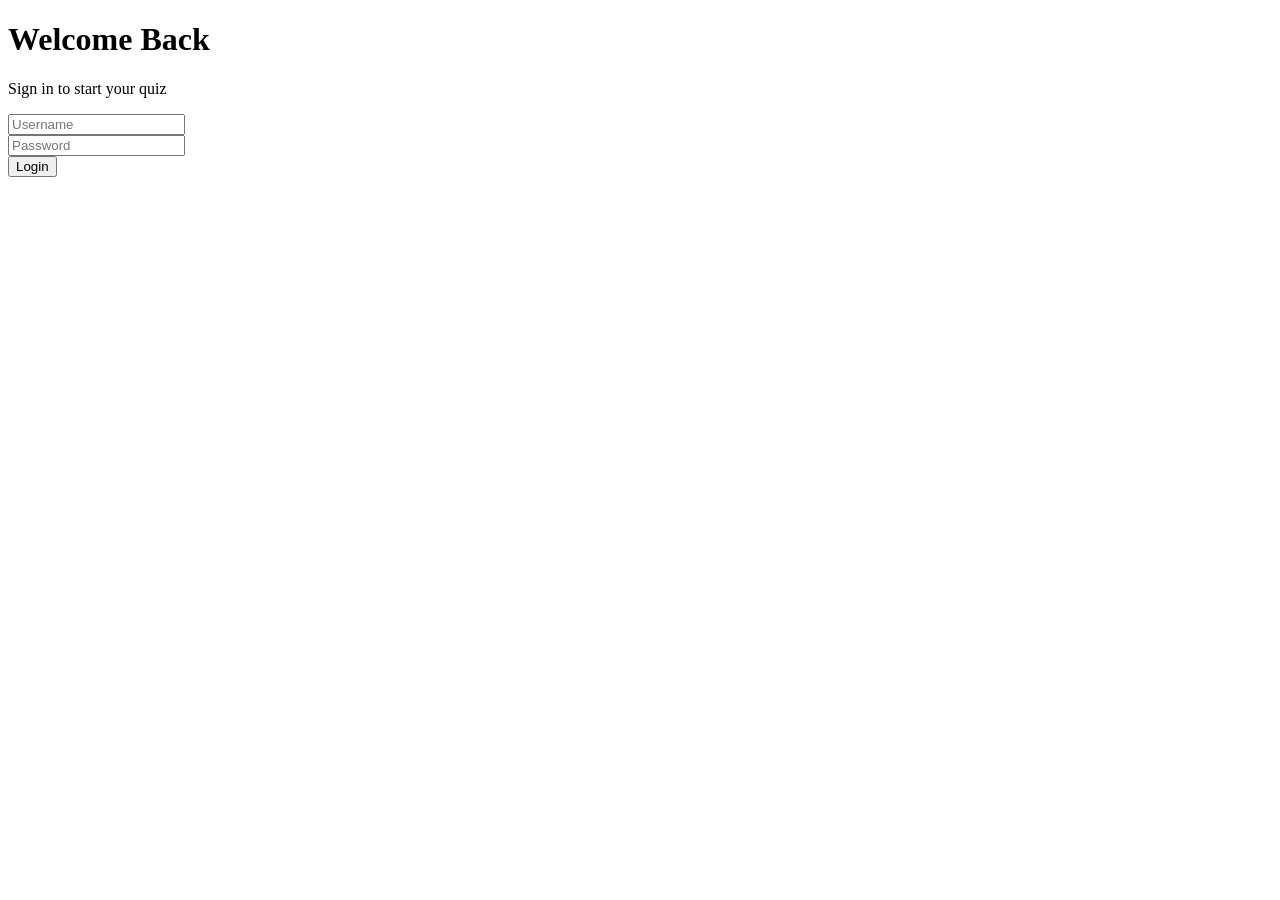
==== login.html @ 75166549 "Create login.html" ====
<!DOCTYPE html>
<html lang="en">
<head>
    <meta charset="UTF-8">
    <meta name="viewport" content="width=device-width, initial-scale=1.0">
    <title>Login - Beneath the Surface</title>
    <link rel="stylesheet" href="login.css">
</head>
<body>
    <div class="login-box">
        <h1>Welcome Back</h1>
        <p>Sign in to start your quiz</p>
        
        <div class="input-group">
            <input type="text" id="username" placeholder="Username">
        </div>
        
        <div class="input-group">
            <input type="password" id="password" placeholder="Password">
        </div>
        
        <button id="loginBtn" onclick="login()">Login</button>
        <p class="message" id="msg"></p>
    </div>

    <script src="login.js"></script>
</body>
</html>
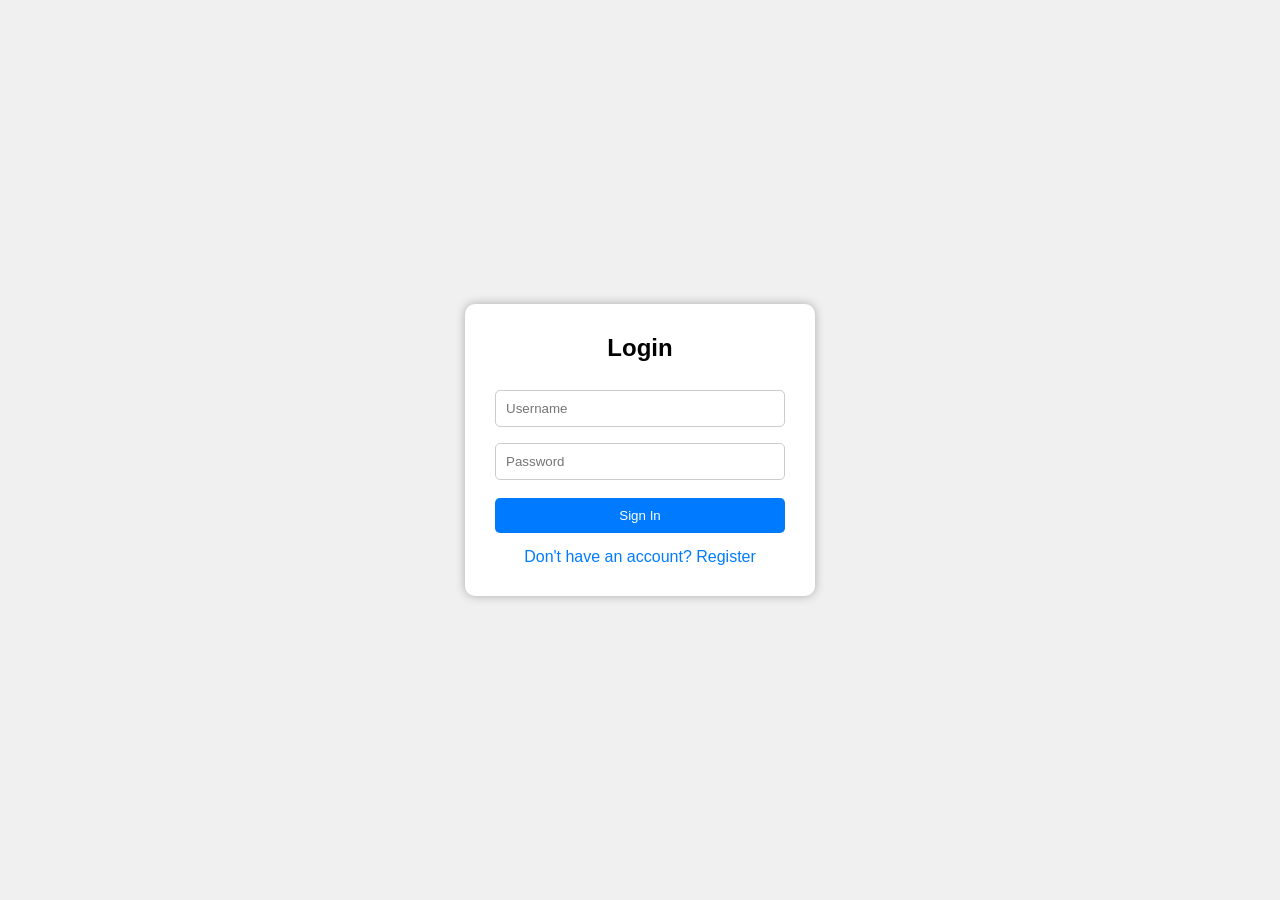
==== commit d6fff69a: "Update login.html" ====
--- a/login.html
+++ b/login.html
@@ -1,28 +1,99 @@
 <!DOCTYPE html>
-<html lang="en">
+<html>
 <head>
     <meta charset="UTF-8">
-    <meta name="viewport" content="width=device-width, initial-scale=1.0">
-    <title>Login - Beneath the Surface</title>
-    <link rel="stylesheet" href="login.css">
+    <title>Login / Register</title>
+    <style>
+        * {
+            margin: 0;
+            padding: 0;
+            box-sizing: border-box;
+            font-family: Arial;
+        }
+
+        body {
+            background: #f0f0f0;
+            display: flex;
+            justify-content: center;
+            align-items: center;
+            height: 100vh;
+        }
+
+        .container {
+            background: white;
+            padding: 30px;
+            border-radius: 10px;
+            width: 350px;
+            box-shadow: 0 0 10px #aaa;
+        }
+
+        h2 {
+            text-align: center;
+            margin-bottom: 20px;
+        }
+
+        input {
+            width: 100%;
+            padding: 10px;
+            margin: 8px 0;
+            border: 1px solid #ccc;
+            border-radius: 5px;
+        }
+
+        button {
+            width: 100%;
+            padding: 10px;
+            background: #007bff;
+            color: white;
+            border: none;
+            border-radius: 5px;
+            margin-top: 10px;
+            cursor: pointer;
+        }
+
+        .toggle {
+            text-align: center;
+            margin-top: 15px;
+            color: #007bff;
+            cursor: pointer;
+        }
+
+        #register {
+            display: none;
+        }
+    </style>
 </head>
 <body>
-    <div class="login-box">
-        <h1>Welcome Back</h1>
-        <p>Sign in to start your quiz</p>
-        
-        <div class="input-group">
-            <input type="text" id="username" placeholder="Username">
+    <div class="container">
+        <!-- 登录界面 -->
+        <div id="login">
+            <h2>Login</h2>
+            <input type="text" placeholder="Username"><br>
+            <input type="password" placeholder="Password"><br>
+            <button>Sign In</button>
+            <div class="toggle" onclick="switchToRegister()">Don't have an account? Register</div>
         </div>
-        
-        <div class="input-group">
-            <input type="password" id="password" placeholder="Password">
+
+        <div id="register">
+            <h2>Register</h2>
+            <input type="text" placeholder="Username"><br>
+            <input type="password" placeholder="Password"><br>
+            <input type="password" placeholder="Confirm Password"><br>
+            <button>Create Account</button>
+            <div class="toggle" onclick="switchToLogin()">Already have an account? Login</div>
         </div>
-        
-        <button id="loginBtn" onclick="login()">Login</button>
-        <p class="message" id="msg"></p>
     </div>
 
-    <script src="login.js"></script>
+    <script>
+        function switchToRegister() {
+            document.getElementById("login").style.display = "none";
+            document.getElementById("register").style.display = "block";
+        }
+
+        function switchToLogin() {
+            document.getElementById("register").style.display = "none";
+            document.getElementById("login").style.display = "block";
+        }
+    </script>
 </body>
 </html>
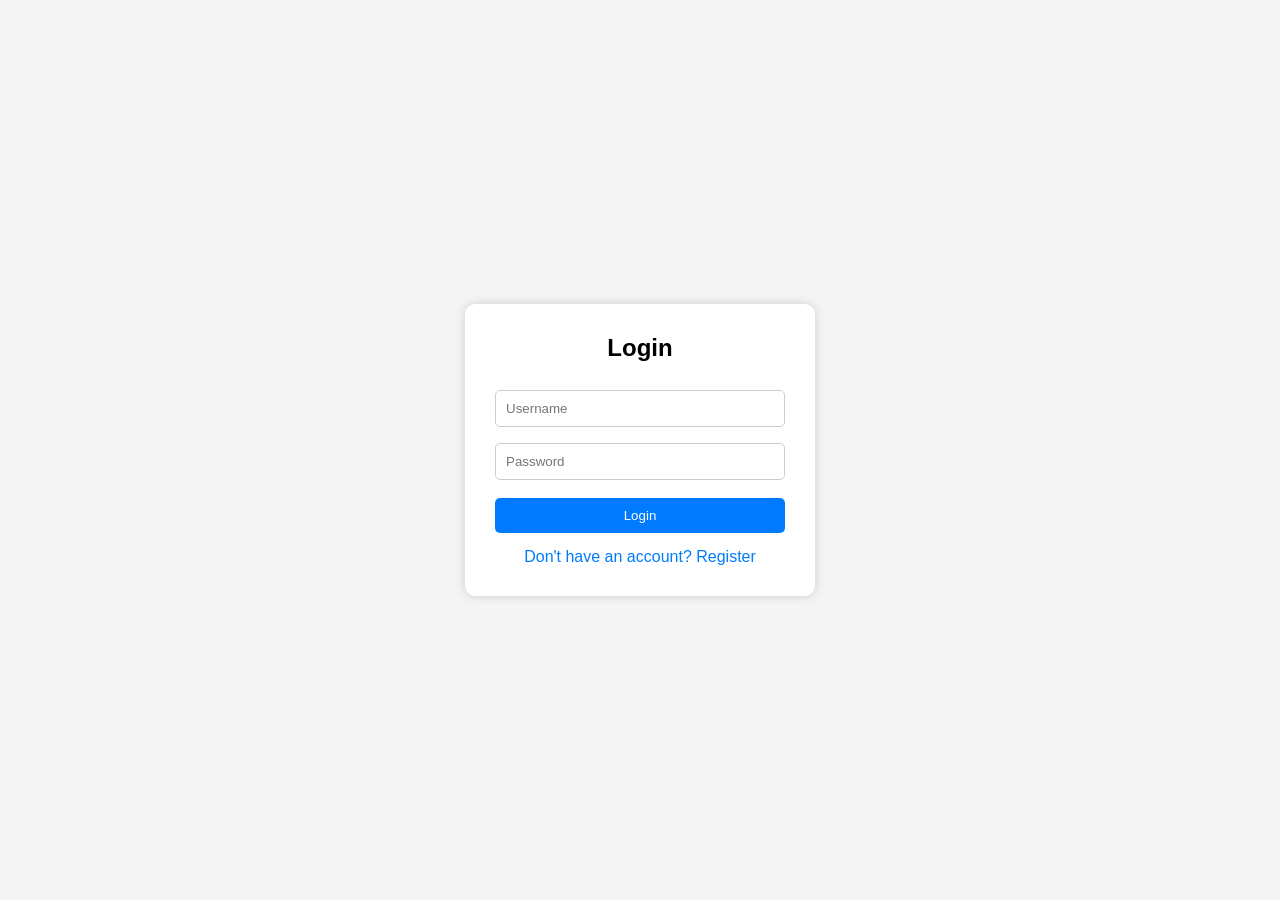
==== commit 73c709e9: "Update login.html" ====
--- a/login.html
+++ b/login.html
@@ -2,7 +2,7 @@
 <html>
 <head>
     <meta charset="UTF-8">
-    <title>Login / Register</title>
+    <title>Login</title>
     <style>
         * {
             margin: 0;
@@ -10,28 +10,24 @@
             box-sizing: border-box;
             font-family: Arial;
         }
-
         body {
-            background: #f0f0f0;
+            background: #f4f4f4;
             display: flex;
             justify-content: center;
             align-items: center;
             height: 100vh;
         }
-
-        .container {
+        .box {
             background: white;
             padding: 30px;
             border-radius: 10px;
             width: 350px;
-            box-shadow: 0 0 10px #aaa;
+            box-shadow: 0 0 10px #ccc;
         }
-
         h2 {
             text-align: center;
             margin-bottom: 20px;
         }
-
         input {
             width: 100%;
             padding: 10px;
@@ -39,7 +35,6 @@
             border: 1px solid #ccc;
             border-radius: 5px;
         }
-
         button {
             width: 100%;
             padding: 10px;
@@ -50,50 +45,77 @@
             margin-top: 10px;
             cursor: pointer;
         }
-
         .toggle {
             text-align: center;
             margin-top: 15px;
             color: #007bff;
             cursor: pointer;
         }
-
         #register {
             display: none;
         }
     </style>
 </head>
 <body>
-    <div class="container">
-        <!-- 登录界面 -->
-        <div id="login">
-            <h2>Login</h2>
-            <input type="text" placeholder="Username"><br>
-            <input type="password" placeholder="Password"><br>
-            <button>Sign In</button>
-            <div class="toggle" onclick="switchToRegister()">Don't have an account? Register</div>
-        </div>
 
-        <div id="register">
-            <h2>Register</h2>
-            <input type="text" placeholder="Username"><br>
-            <input type="password" placeholder="Password"><br>
-            <input type="password" placeholder="Confirm Password"><br>
-            <button>Create Account</button>
-            <div class="toggle" onclick="switchToLogin()">Already have an account? Login</div>
-        </div>
+<div class="box">
+    <div id="login">
+        <h2>Login</h2>
+        <input id="loginUser" type="text" placeholder="Username"><br>
+        <input id="loginPwd" type="password" placeholder="Password"><br>
+        <button onclick="login()">Login</button>
+        <div class="toggle" onclick="switchToRegister()">Don't have an account? Register</div>
     </div>
 
-    <script>
-        function switchToRegister() {
-            document.getElementById("login").style.display = "none";
-            document.getElementById("register").style.display = "block";
+    <div id="register">
+        <h2>Register</h2>
+        <input id="regUser" type="text" placeholder="Username"><br>
+        <input id="regPwd" type="password" placeholder="Password"><br>
+        <input id="regPwd2" type="password" placeholder="Confirm Password"><br>
+        <button onclick="register()">Register</button>
+        <div class="toggle" onclick="switchToLogin()">Back to Login</div>
+    </div>
+</div>
+
+<script>
+    function switchToRegister() {
+        document.getElementById("login").style.display = "none";
+        document.getElementById("register").style.display = "block";
+    }
+    function switchToLogin() {
+        document.getElementById("register").style.display = "none";
+        document.getElementById("login").style.display = "block";
+    }
+
+    function register() {
+        let user = document.getElementById("regUser").value;
+        let pwd = document.getElementById("regPwd").value;
+        let pwd2 = document.getElementById("regPwd2").value;
+
+        if (pwd != pwd2) {
+            alert("Passwords do not match!");
+            return;
         }
+        localStorage.setItem("username", user);
+        localStorage.setItem("password", pwd);
+        alert("Registration success! Please login.");
+        switchToLogin();
+    }
 
-        function switchToLogin() {
-            document.getElementById("register").style.display = "none";
-            document.getElementById("login").style.display = "block";
+    function login() {
+        let user = document.getElementById("loginUser").value;
+        let pwd = document.getElementById("loginPwd").value;
+
+        let realUser = localStorage.getItem("username");
+        let realPwd = localStorage.getItem("password");
+
+        if (user == realUser && pwd == realPwd) {
+            localStorage.setItem("isLogin", "yes");
+            window.location.href = "quiz.html"; 
+        } else {
+            alert("Wrong username or password!");
         }
-    </script>
+    }
+</script>
 </body>
 </html>
